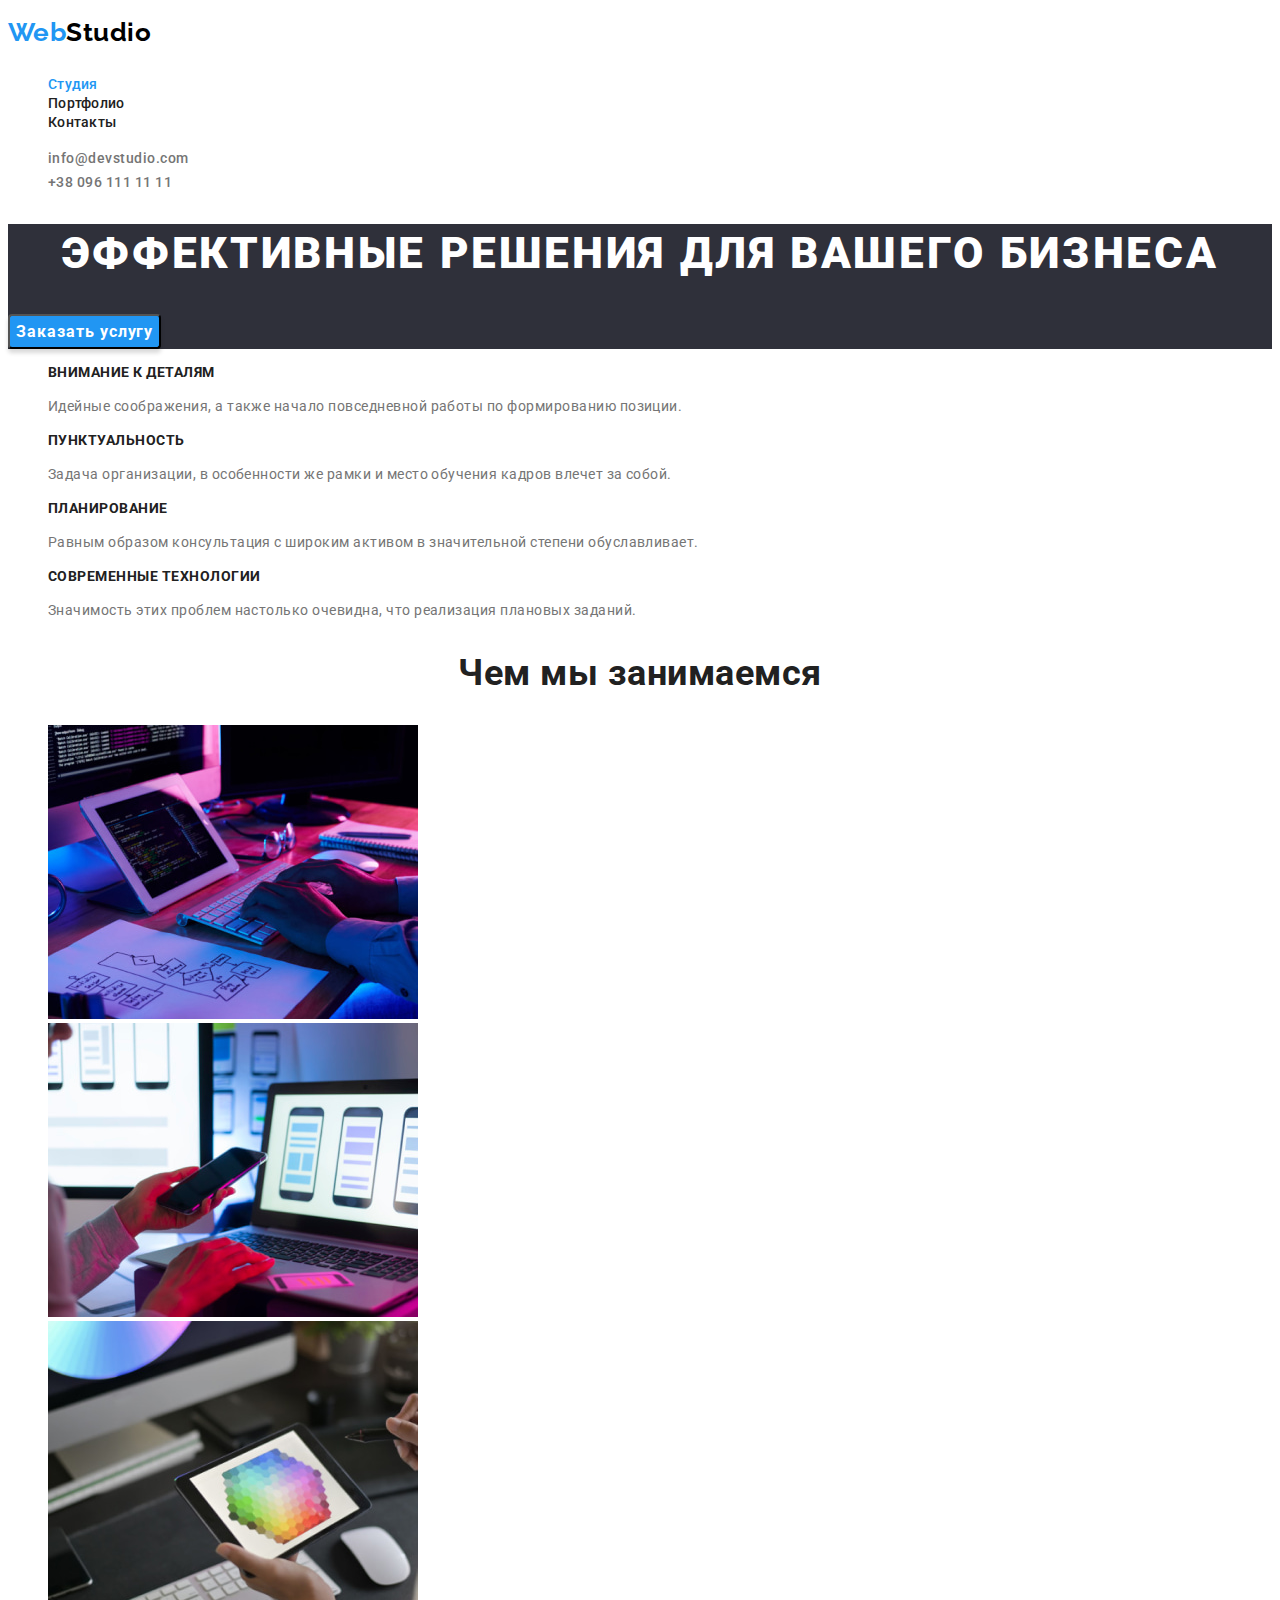
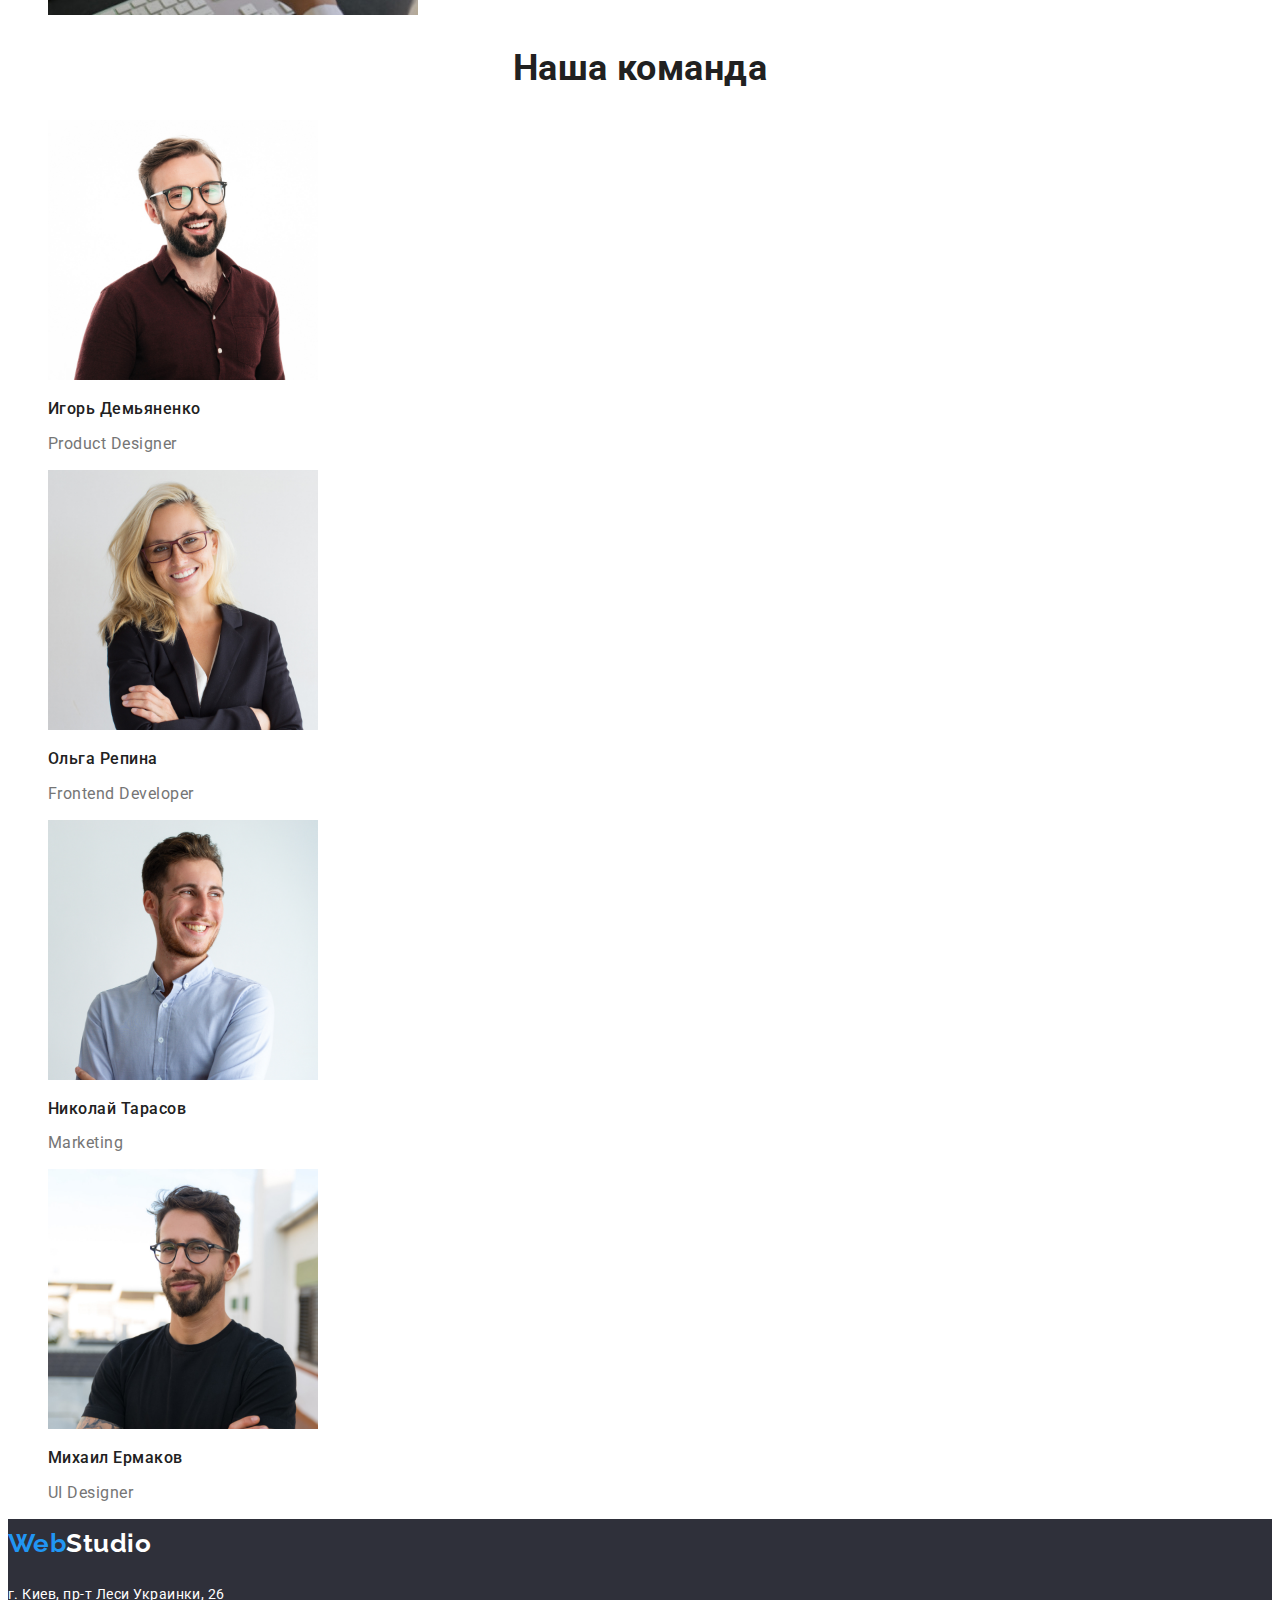
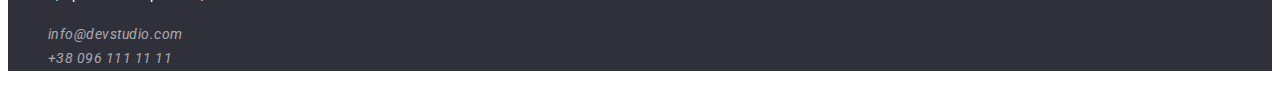
==== index.html @ e74f6090 "Initial commit" ====
<!DOCTYPE html>
<html lang="ru">
  <head>
    <meta charset="UTF-8" />
    <meta http-equiv="X-UA-Compatible" content="IE=edge" />
    <meta name="viewport" content="width=device-width, initial-scale=1.0" />
    <link rel="preconnect" href="https://fonts.googleapis.com" />
    <link rel="preconnect" href="https://fonts.gstatic.com" crossorigin />
    <link
      href="https://fonts.googleapis.com/css2?family=Raleway:wght@700&family=Roboto:wght@400;500;700;900&display=swap"
      rel="stylesheet"
    />
    <link rel="stylesheet" href="css/main.css" />
    <title>Студия</title>
  </head>
  <body>
    <header class="header">
      <a href="/index.html" lang="en" class="header-link link"
        ><span class="logo">Web</span>Studio</a
      >
      <nav>
        <ul class="main-nav list">
          <li>
            <a href="index.html" class="main-nav-list link">
              <span class="color-studio">Студия</span></a
            >
          </li>
          <li><a href="./portfolio.html" class="main-nav-list link"> Портфолио</a></li>
          <li><a href="" class="main-nav-list link">Контакты</a></li>
        </ul>
      </nav>
      <ul class="aught-nav list">
        <li>
          <a href="mailto:info@devstudio.com" class="aught-nav-link link">info@devstudio.com</a>
        </li>
        <li><a href="tel:+380961111111" class="aught-nav-link link">+38 096 111 11 11</a></li>
      </ul>
    </header>
    <main>
      <!-- герой -->
      <section class="hero">
        <h1 class="hero-title">Эффективные решения для вашего бизнеса</h1>
        <button type="button" class="hero-btn">Заказать услугу</button>
      </section>
      <!-- наши цености -->
      <section class="values">
        <h2 hidden>Наши цености</h2>
        <ul class="list">
          <li class="values-list">
            <h3>Внимание к деталям</h3>
            <p>Идейные соображения, а также начало повседневной работы по формированию позиции.</p>
          </li>
          <li class="values-list">
            <h3>Пунктуальность</h3>
            <p>
              Задача организации, в особенности же рамки и место обучения кадров влечет за собой.
            </p>
          </li>
          <li class="values-list">
            <h3>Планирование</h3>
            <p>
              Равным образом консультация с широким активом в значительной степени обуславливает.
            </p>
          </li>
          <li class="values-list">
            <h3>Современные технологии</h3>
            <p>Значимость этих проблем настолько очевидна, что реализация плановых заданий.</p>
          </li>
        </ul>
      </section>
      <!-- о нас -->
      <section class="about">
        <h2>Чем мы занимаемся</h2>
        <ul class="about-list list">
          <li><img src="Images/img.jpg" alt="Разработка ПО" width="370" /></li>
          <li><img src="Images/box2.jpg" alt="Разработка мобильного ПО" width="370" /></li>
          <li><img src="Images/box3.jpg" alt="Разработка графических приложений" width="370" /></li>
        </ul>
      </section>
      <!-- команда -->
      <section class="teams">
        <h2>Наша команда</h2>
        <ul class="list">
          <li class="teams-list">
            <img src="Images/product.jpg" alt="мужчина" width="270" />
            <h3>Игорь Демьяненко</h3>
            <p lang="en">Product Designer</p>
          </li>
          <li class="teams-list">
            <img src="Images/front.jpg" alt="женщина" width="270" />
            <h3>Ольга Репина</h3>
            <p lang="en">Frontend Developer</p>
          </li>
          <li class="teams-list">
            <img src="Images/marketing.jpg" alt="мужчина" width="270" />
            <h3>Николай Тарасов</h3>
            <p lang="en">Marketing</p>
          </li>
          <li class="teams-list">
            <img src="Images/designer.jpg " alt="мужчина" width="270" />
            <h3>Михаил Ермаков</h3>
            <p lang="en">UI Designer</p>
          </li>
        </ul>
      </section>
    </main>
    <!-- футтер -->
    <footer class="footer">
      <a href="/index.html" lang="en" class="link"><span class="logo">Web</span>Studio</a>
      <address class="footer-address">
        <p>г. Киев, пр-т Леси Украинки, 26</p>
        <ul class="footer-address-list list">
          <li>
            <a href="mailto:info@devstudio.com" class="footer-address-link link"
              >info@devstudio.com</a
            >
          </li>
          <li>
            <a href="tel:+380961111111" class="footer-address-link link">+38 096 111 11 11</a>
          </li>
        </ul>
      </address>
    </footer>
  </body>
</html>
---- css/main.css ----
/* color-hero-logo : FFFFFF 

primary-color-text :  #757575
secondary-color-text : #212121
acent-color #2196F3
*/

:root {
  --primary-color-text: #757575;
  --secondary-color-text: #212121;
  --color-hero: #ffffff;
  --acent-color-button-text: #f5f4fa;
  --acent-color-button-background: #2196f3;
  --acent-color-text: #2196f3;
  --color-button-background: #f5f4fa;
}

body {
  font-family: 'Roboto', sans-serif;
  color: var(--primary-color-text);
  font-style: normal;
  letter-spacing: 0.03em;
  font-weight: 400;
}
.link {
  color: inherit;
  text-decoration: none;
}
.list {
  list-style-type: none;
}
.header-link {
  color: #000000;
  font-family: 'Raleway', sans-serif;

  font-weight: 700;
  font-size: 26px;
  line-height: 1.92;
}

.logo {
  color: var(--acent-color-text);
}
.color-studio {
  color: var(--acent-color-text);
}
.color-portfolio {
  color: var(--acent-color-text);
}
/* главная навигация */
.main-nav .main-nav-list:hover,
.main-nav .main-nav-list:focus {
  color: var(--acent-color-text);
}

.main-nav-list {
  font-weight: 500;
  font-size: 14px;
  line-height: 1.14;
  letter-spacing: 0.02em;
  color: var(--secondary-color-text);
}
/* навигация на внеш.ресурсы */
.aught-nav-link {
  font-weight: 500;
  font-size: 14px;
  line-height: 1.71;
}

.aught-nav .aught-nav-link:hover,
.aught-nav .aught-nav-link:focus {
  color: var(--acent-color-text);
}
/* герой */
.hero {
  background-color: #2f303a;
}

.hero-title {
  font-weight: 900;
  font-size: 44px;
  line-height: 1.36;
  /* or 136% */

  text-align: center;
  letter-spacing: 0.06em;
  text-transform: uppercase;
  color: var(--color-hero);
}

.hero-btn {
  font-family: inherit;
  font-weight: 700;
  font-size: 16px;
  line-height: 1.87;

  letter-spacing: 0.06em;
  align-items: center;
  text-align: center;
  color: var(--color-hero);
  background: #2196f3;
  box-shadow: 0px 4px 4px rgba(0, 0, 0, 0.15);
  border-radius: 4px;
}
/* цености */
.values-list > h3 {
  color: var(--secondary-color-text);
  font-weight: 700;
  font-size: 14px;
  line-height: 1.14;
  text-transform: uppercase;
}
.values-list > p {
  font-size: 14px;
  line-height: 1.71;
}
/* о нас  */
.about > h2 {
  font-weight: 700;
  font-size: 36px;
  line-height: 1.16;
  text-align: center;
  color: var(--secondary-color-text);
}
/* команда  */
.teams > h2 {
  font-weight: 700;
  font-size: 36px;
  line-height: 1.16;
  text-align: center;
  color: var(--secondary-color-text);
}
.teams-list > h3 {
  font-weight: 500;
  font-size: 16px;
  line-height: 1.18;
  /* identical to box height */
  color: var(--secondary-color-text);
}
.teams-list > p {
  font-size: 16px;
  line-height: 1.18;
  /* identical to box height */
}
/* футтер */
.footer {
  background-color: #2f303a;
  color: #ffffff;
}
.footer > a {
  font-family: 'Raleway', sans-serif;

  font-weight: 700;
  font-size: 26px;
  line-height: 1.92;
}

.footer-address > p {
  font-style: normal;
  font-size: 14px;
  line-height: 1.71;
}

.footer-address-link {
  font-size: 14px;
  line-height: 1.71;
  color: rgba(255, 255, 255, 0.6);
}

.footer-address-list .footer-address-link:hover,
.footer-address-list .footer-address-link:focus {
  color: var(--acent-color-text);
}
/* Потфолио */

.button {
  font-family: inherit;
  font-weight: 500;
  font-size: 16px;
  line-height: 1.62;
  /* identical to box height, or 162% */

  text-align: center;
  color: var(--secondary-color-text);
  background: var(--color-button-background);
  border-radius: 4px;
}
.button {
  cursor: pointer;
}

.buttons .button:hover,
.buttons .button:focus {
  color: var(--acent-color-button-text);
  background: var(--acent-color-button-background);
}

.works-list > h3 {
  color: var(--secondary-color-text);
  font-weight: 700;
  font-size: 18px;
  line-height: 2;
  /* identical to box height, or 200% */
  letter-spacing: 0.06em;
}
.works-list > p {
  font-size: 16px;
  line-height: 1.87;

  /* identical to box height, or 187% */
}
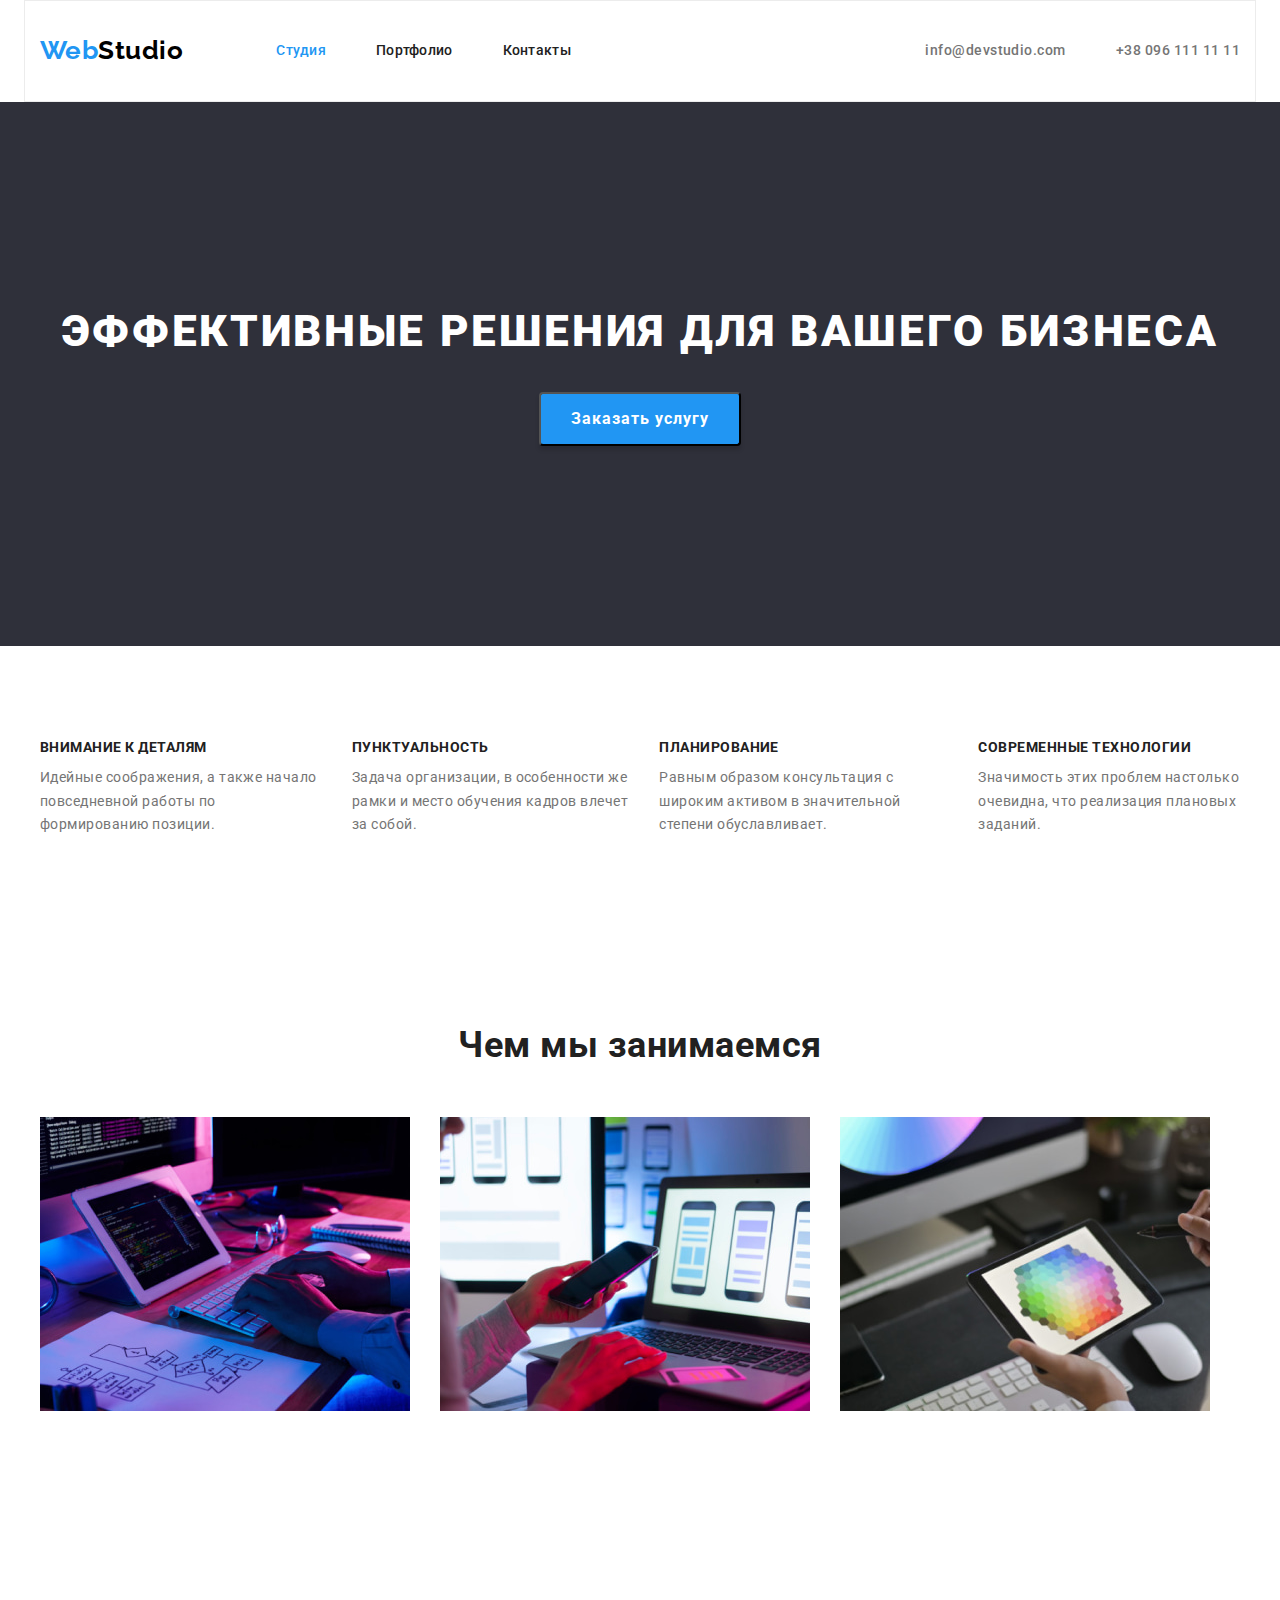
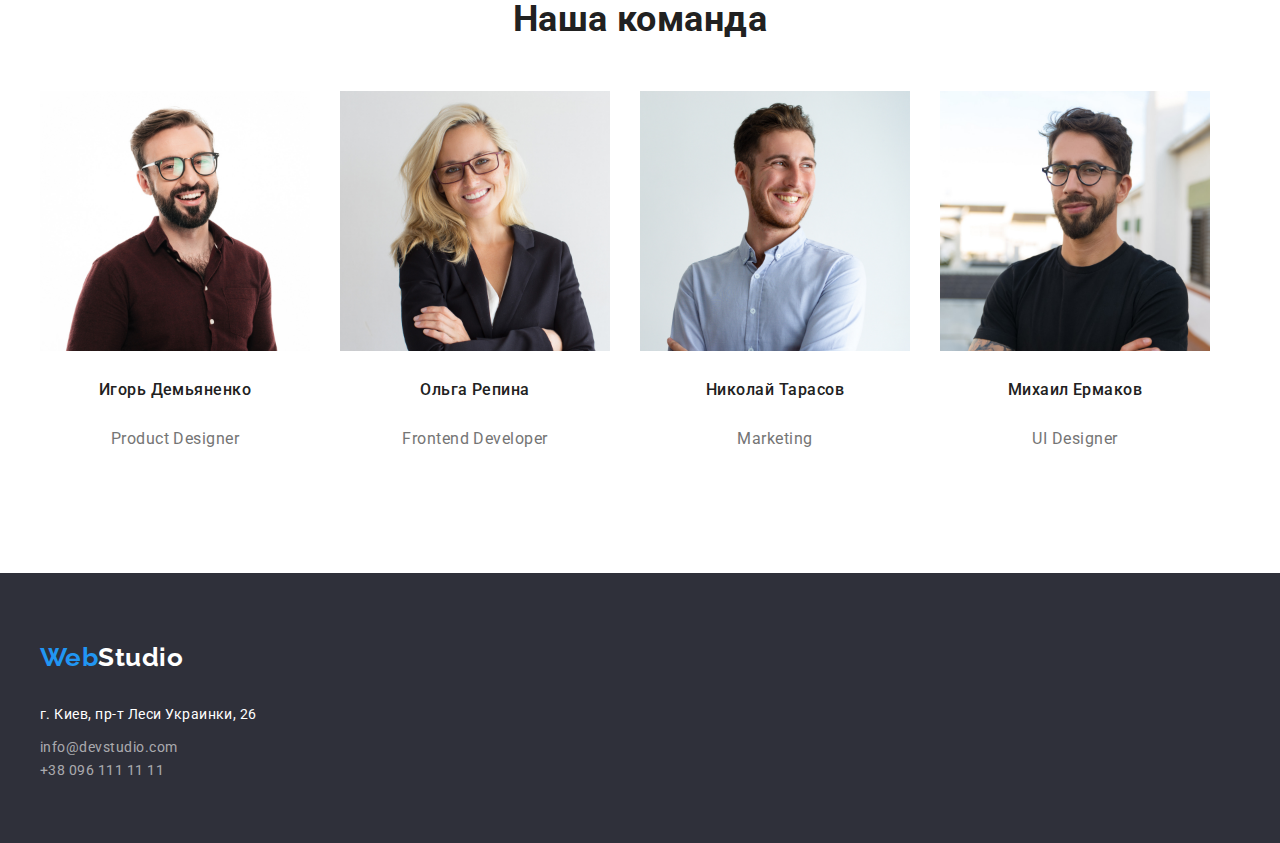
==== commit c91b9539: "final" ====
--- a/index.html
+++ b/index.html
@@ -10,116 +10,145 @@
       href="https://fonts.googleapis.com/css2?family=Raleway:wght@700&family=Roboto:wght@400;500;700;900&display=swap"
       rel="stylesheet"
     />
+    <link
+      rel="stylesheet"
+      href="https://cdnjs.cloudflare.com/ajax/libs/modern-normalize/1.1.0/modern-normalize.min.css"
+      integrity="sha512-wpPYUAdjBVSE4KJnH1VR1HeZfpl1ub8YT/NKx4PuQ5NmX2tKuGu6U/JRp5y+Y8XG2tV+wKQpNHVUX03MfMFn9Q=="
+      crossorigin="anonymous"
+      referrerpolicy="no-referrer"
+    />
     <link rel="stylesheet" href="css/main.css" />
     <title>Студия</title>
   </head>
   <body>
     <header class="header">
-      <a href="/index.html" lang="en" class="header-link link"
-        ><span class="logo">Web</span>Studio</a
-      >
-      <nav>
-        <ul class="main-nav list">
-          <li>
-            <a href="index.html" class="main-nav-list link">
-              <span class="color-studio">Студия</span></a
-            >
+      <div class="container content-header">
+        <a href="/index.html" lang="en" class="header-link link"
+          ><span class="logo">Web</span>Studio</a
+        >
+        <nav class="nav">
+          <ul class="main-nav list">
+            <li class="nav-item">
+              <a href="index.html" class="main-nav-link link">
+                <span class="color-studio">Студия</span></a
+              >
+            </li>
+            <li class="nav-item">
+              <a href="./portfolio.html" class="main-nav-link link"> Портфолио</a>
+            </li>
+            <li class="nav-item"><a href="" class="main-nav-link link">Контакты</a></li>
+          </ul>
+        </nav>
+        <ul class="aught-nav list">
+          <li class="aught-nav-item">
+            <a href="mailto:info@devstudio.com" class="aught-nav-link link">info@devstudio.com</a>
           </li>
-          <li><a href="./portfolio.html" class="main-nav-list link"> Портфолио</a></li>
-          <li><a href="" class="main-nav-list link">Контакты</a></li>
+          <li><a href="tel:+380961111111" class="aught-nav-link link">+38 096 111 11 11</a></li>
         </ul>
-      </nav>
-      <ul class="aught-nav list">
-        <li>
-          <a href="mailto:info@devstudio.com" class="aught-nav-link link">info@devstudio.com</a>
-        </li>
-        <li><a href="tel:+380961111111" class="aught-nav-link link">+38 096 111 11 11</a></li>
-      </ul>
+      </div>
     </header>
     <main>
       <!-- герой -->
-      <section class="hero">
-        <h1 class="hero-title">Эффективные решения для вашего бизнеса</h1>
-        <button type="button" class="hero-btn">Заказать услугу</button>
+      <section class="hero hero-section">
+        <div class="container container-hero">
+          <h1 class="hero-title">Эффективные решения для вашего бизнеса</h1>
+          <button type="button" class="hero-btn">Заказать услугу</button>
+        </div>
       </section>
       <!-- наши цености -->
-      <section class="values">
-        <h2 hidden>Наши цености</h2>
-        <ul class="list">
-          <li class="values-list">
-            <h3>Внимание к деталям</h3>
-            <p>Идейные соображения, а также начало повседневной работы по формированию позиции.</p>
-          </li>
-          <li class="values-list">
-            <h3>Пунктуальность</h3>
-            <p>
-              Задача организации, в особенности же рамки и место обучения кадров влечет за собой.
-            </p>
-          </li>
-          <li class="values-list">
-            <h3>Планирование</h3>
-            <p>
-              Равным образом консультация с широким активом в значительной степени обуславливает.
-            </p>
-          </li>
-          <li class="values-list">
-            <h3>Современные технологии</h3>
-            <p>Значимость этих проблем настолько очевидна, что реализация плановых заданий.</p>
-          </li>
-        </ul>
+      <section class="values section">
+        <div class="container">
+          <h2 hidden>Наши цености</h2>
+          <ul class="values-lists list">
+            <li class="values-list">
+              <h3>Внимание к деталям</h3>
+              <p>
+                Идейные соображения, а также начало повседневной работы по формированию позиции.
+              </p>
+            </li>
+            <li class="values-list">
+              <h3>Пунктуальность</h3>
+              <p>
+                Задача организации, в особенности же рамки и место обучения кадров влечет за собой.
+              </p>
+            </li>
+            <li class="values-list">
+              <h3>Планирование</h3>
+              <p>
+                Равным образом консультация с широким активом в значительной степени обуславливает.
+              </p>
+            </li>
+            <li class="values-list">
+              <h3>Современные технологии</h3>
+              <p>Значимость этих проблем настолько очевидна, что реализация плановых заданий.</p>
+            </li>
+          </ul>
+        </div>
       </section>
       <!-- о нас -->
-      <section class="about">
-        <h2>Чем мы занимаемся</h2>
-        <ul class="about-list list">
-          <li><img src="Images/img.jpg" alt="Разработка ПО" width="370" /></li>
-          <li><img src="Images/box2.jpg" alt="Разработка мобильного ПО" width="370" /></li>
-          <li><img src="Images/box3.jpg" alt="Разработка графических приложений" width="370" /></li>
-        </ul>
+      <section class="about section">
+        <div class="container">
+          <h2>Чем мы занимаемся</h2>
+          <ul class="about-lists list">
+            <li class="about-list"><img src="Images/img.jpg" alt="Разработка ПО" width="370" /></li>
+            <li class="about-list">
+              <img src="Images/box2.jpg" alt="Разработка мобильного ПО" width="370" />
+            </li>
+            <li class="about-list">
+              <img src="Images/box3.jpg" alt="Разработка графических приложений" width="370" />
+            </li>
+          </ul>
+        </div>
       </section>
       <!-- команда -->
-      <section class="teams">
-        <h2>Наша команда</h2>
-        <ul class="list">
-          <li class="teams-list">
-            <img src="Images/product.jpg" alt="мужчина" width="270" />
-            <h3>Игорь Демьяненко</h3>
-            <p lang="en">Product Designer</p>
-          </li>
-          <li class="teams-list">
-            <img src="Images/front.jpg" alt="женщина" width="270" />
-            <h3>Ольга Репина</h3>
-            <p lang="en">Frontend Developer</p>
-          </li>
-          <li class="teams-list">
-            <img src="Images/marketing.jpg" alt="мужчина" width="270" />
-            <h3>Николай Тарасов</h3>
-            <p lang="en">Marketing</p>
-          </li>
-          <li class="teams-list">
-            <img src="Images/designer.jpg " alt="мужчина" width="270" />
-            <h3>Михаил Ермаков</h3>
-            <p lang="en">UI Designer</p>
-          </li>
-        </ul>
+      <section class="teams section">
+        <div class="container">
+          <h2>Наша команда</h2>
+          <ul class="teams-lists list">
+            <li class="team-list">
+              <img src="Images/product.jpg" alt="мужчина" width="270" />
+              <h3>Игорь Демьяненко</h3>
+              <p lang="en">Product Designer</p>
+            </li>
+            <li class="team-list">
+              <img src="Images/front.jpg" alt="женщина" width="270" />
+              <h3>Ольга Репина</h3>
+              <p lang="en">Frontend Developer</p>
+            </li>
+            <li class="team-list">
+              <img src="Images/marketing.jpg" alt="мужчина" width="270" />
+              <h3>Николай Тарасов</h3>
+              <p lang="en">Marketing</p>
+            </li>
+            <li class="team-list">
+              <img src="Images/designer.jpg " alt="мужчина" width="270" />
+              <h3>Михаил Ермаков</h3>
+              <p lang="en">UI Designer</p>
+            </li>
+          </ul>
+        </div>
       </section>
     </main>
     <!-- футтер -->
     <footer class="footer">
-      <a href="/index.html" lang="en" class="link"><span class="logo">Web</span>Studio</a>
-      <address class="footer-address">
-        <p>г. Киев, пр-т Леси Украинки, 26</p>
-        <ul class="footer-address-list list">
-          <li>
-            <a href="mailto:info@devstudio.com" class="footer-address-link link"
-              >info@devstudio.com</a
-            >
-          </li>
-          <li>
-            <a href="tel:+380961111111" class="footer-address-link link">+38 096 111 11 11</a>
-          </li>
-        </ul>
-      </address>
+      <div class="container container-footer">
+        <a href="/index.html" lang="en" class="footer-link link"
+          ><span class="logo">Web</span>Studio</a
+        >
+        <address class="footer-address">
+          <p>г. Киев, пр-т Леси Украинки, 26</p>
+          <ul class="footer-address-list list">
+            <li>
+              <a href="mailto:info@devstudio.com" class="footer-address-link link"
+                >info@devstudio.com</a
+              >
+            </li>
+            <li>
+              <a href="tel:+380961111111" class="footer-address-link link">+38 096 111 11 11</a>
+            </li>
+          </ul>
+        </address>
+      </div>
     </footer>
   </body>
 </html>
--- a/css/main.css
+++ b/css/main.css
@@ -16,18 +16,39 @@
 }
 
 body {
+  margin: 0;
   font-family: 'Roboto', sans-serif;
   color: var(--primary-color-text);
   font-style: normal;
   letter-spacing: 0.03em;
   font-weight: 400;
 }
+h1,
+h2,
+h3,
+h4,
+p {
+  margin-top: 0;
+  margin-bottom: 0;
+}
+img {
+  display: block;
+  max-width: 100%;
+  height: auto;
+}
 .link {
   color: inherit;
   text-decoration: none;
+  padding-left: 0;
+  margin-right: 0;
+  display: block;
 }
 .list {
   list-style-type: none;
+  padding-left: 0;
+  margin-left: 0;
+  margin-bottom: 0;
+  margin-top: 0;
 }
 .header-link {
   color: #000000;
@@ -36,6 +57,8 @@
   font-weight: 700;
   font-size: 26px;
   line-height: 1.92;
+
+  margin-right: 93px;
 }
 
 .logo {
@@ -47,33 +70,76 @@
 .color-portfolio {
   color: var(--acent-color-text);
 }
-/* главная навигация */
-.main-nav .main-nav-list:hover,
-.main-nav .main-nav-list:focus {
-  color: var(--acent-color-text);
-}
-
-.main-nav-list {
+/* РіР»Р°РІРЅР°СЏ РЅР°РІРёРіР°С†РёСЏ */
+.content-header {
+  display: flex;
+  align-items: center;
+  padding-top: 25px;
+  padding-bottom: 25px;
+  border: 1px solid #ececec;
+}
+.main-nav {
+  display: flex;
+}
+
+.main-nav .main-nav-link:hover,
+.main-nav .main-nav-link:focus {
+  color: var(--acent-color-text);
+}
+
+.main-nav-link {
   font-weight: 500;
   font-size: 14px;
   line-height: 1.14;
   letter-spacing: 0.02em;
   color: var(--secondary-color-text);
 }
-/* навигация на внеш.ресурсы */
+.nav-item {
+  margin-right: 50px;
+}
+.nav-item:last-child {
+  margin-right: 0;
+}
+
+/* РЅР°РІРёРіР°С†РёСЏ РЅР° РІРЅРµС€.СЂРµСЃСѓСЂСЃС‹ */
+.aught-nav {
+  display: flex;
+  margin-left: auto;
+}
 .aught-nav-link {
   font-weight: 500;
   font-size: 14px;
   line-height: 1.71;
 }
 
+.aught-nav-item {
+  margin-right: 50px;
+}
+aught-nav-item:last-child {
+  margin-right: 50px;
+}
 .aught-nav .aught-nav-link:hover,
 .aught-nav .aught-nav-link:focus {
   color: var(--acent-color-text);
 }
-/* герой */
+
+.container {
+  width: 1200px;
+  margin-left: auto;
+  margin-right: auto;
+  padding-left: 15px;
+  padding-right: 15px;
+}
+
+/* РіРµСЂРѕР№ */
+
+.hero-section {
+  padding-top: 200px;
+  padding-bottom: 200px;
+}
 .hero {
   background-color: #2f303a;
+  text-align: center;
 }
 
 .hero-title {
@@ -82,10 +148,10 @@
   line-height: 1.36;
   /* or 136% */
 
-  text-align: center;
   letter-spacing: 0.06em;
   text-transform: uppercase;
   color: var(--color-hero);
+  margin-bottom: 30px;
 }
 
 .hero-btn {
@@ -101,77 +167,132 @@
   background: #2196f3;
   box-shadow: 0px 4px 4px rgba(0, 0, 0, 0.15);
   border-radius: 4px;
-}
-/* цености */
+  min-width: 200px;
+  padding: 10px 30px;
+}
+
+.section {
+  padding-top: 94px;
+  padding-bottom: 94px;
+}
+
+/* С†РµРЅРѕСЃС‚Рё */
+.values-lists {
+  display: flex;
+}
+.values-list {
+  margin-right: 30px;
+}
+.values-list:last-child {
+  margin-right: 0;
+}
+
 .values-list > h3 {
   color: var(--secondary-color-text);
   font-weight: 700;
   font-size: 14px;
   line-height: 1.14;
   text-transform: uppercase;
+  margin-bottom: 10px;
 }
 .values-list > p {
   font-size: 14px;
   line-height: 1.71;
 }
-/* о нас  */
-.about > h2 {
+/* Рѕ РЅР°СЃ  */
+.about h2 {
   font-weight: 700;
   font-size: 36px;
   line-height: 1.16;
   text-align: center;
   color: var(--secondary-color-text);
-}
-/* команда  */
-.teams > h2 {
+  margin-bottom: 50px;
+}
+.about-lists {
+  display: flex;
+}
+.about-list {
+  margin-right: 30px;
+}
+.about-list:last-child {
+  margin-right: 0;
+}
+/* РєРѕРјР°РЅРґР°  */
+.teams-lists {
+  display: flex;
+}
+.teams h2 {
   font-weight: 700;
   font-size: 36px;
   line-height: 1.16;
   text-align: center;
   color: var(--secondary-color-text);
-}
-.teams-list > h3 {
+  margin-bottom: 50px;
+}
+.team-list {
+  margin-right: 30px;
+  text-align: center;
+}
+.team-list:last-child {
+  margin-right: 0;
+}
+.team-list > img {
+  margin-bottom: 30px;
+}
+.team-list > h3 {
   font-weight: 500;
   font-size: 16px;
   line-height: 1.18;
   /* identical to box height */
   color: var(--secondary-color-text);
-}
-.teams-list > p {
+  margin-bottom: 30px;
+}
+.team-list > p {
   font-size: 16px;
   line-height: 1.18;
   /* identical to box height */
-}
-/* футтер */
+  padding-bottom: 30px;
+}
+
+/* С„СѓС‚С‚РµСЂ */
 .footer {
   background-color: #2f303a;
   color: #ffffff;
-}
-.footer > a {
+  padding-top: 60px;
+  padding-bottom: 60px;
+}
+
+.footer-link {
   font-family: 'Raleway', sans-serif;
 
   font-weight: 700;
   font-size: 26px;
   line-height: 1.92;
+  margin-bottom: 20px;
 }
 
 .footer-address > p {
   font-style: normal;
   font-size: 14px;
   line-height: 1.71;
+  margin-bottom: 9px;
 }
 
 .footer-address-link {
   font-size: 14px;
   line-height: 1.71;
   color: rgba(255, 255, 255, 0.6);
-}
-
+  font-style: normal;
+  margin-bottom: 9px;
+}
+.footer-address-link:last-child {
+  margin-bottom: 0px;
+}
 .footer-address-list .footer-address-link:hover,
 .footer-address-list .footer-address-link:focus {
   color: var(--acent-color-text);
 }
-/* Потфолио */
+/* РџРѕС‚С„РѕР»РёРѕ */
 
 .button {
   font-family: inherit;
@@ -188,14 +309,36 @@
 .button {
   cursor: pointer;
 }
-
+.buttons {
+  display: flex;
+  justify-content: center;
+}
+.button {
+  margin-right: 8px;
+  padding: 6px 22px;
+  margin-bottom: 56px;
+}
+.button:last-child {
+  margin-right: 8px;
+}
 .buttons .button:hover,
 .buttons .button:focus {
   color: var(--acent-color-button-text);
   background: var(--acent-color-button-background);
 }
 
-.works-list > h3 {
+.works {
+  display: flex;
+  flex-wrap: wrap;
+  margin-left: -30px;
+  margin-top: -30px;
+}
+.works > .work-item {
+  flex-basis: calc(100%-30 - 30px);
+  margin-left: 30px;
+  margin-top: 30px;
+}
+.work-item h3 {
   color: var(--secondary-color-text);
   font-weight: 700;
   font-size: 18px;
@@ -203,9 +346,17 @@
   /* identical to box height, or 200% */
   letter-spacing: 0.06em;
 }
-.works-list > p {
+.work-item p {
   font-size: 16px;
   line-height: 1.87;
 
   /* identical to box height, or 187% */
 }
+
+.item-content {
+  padding: 20px 24px;
+}
+
+.item-content > h3 {
+  margin-bottom: 4px;
+}
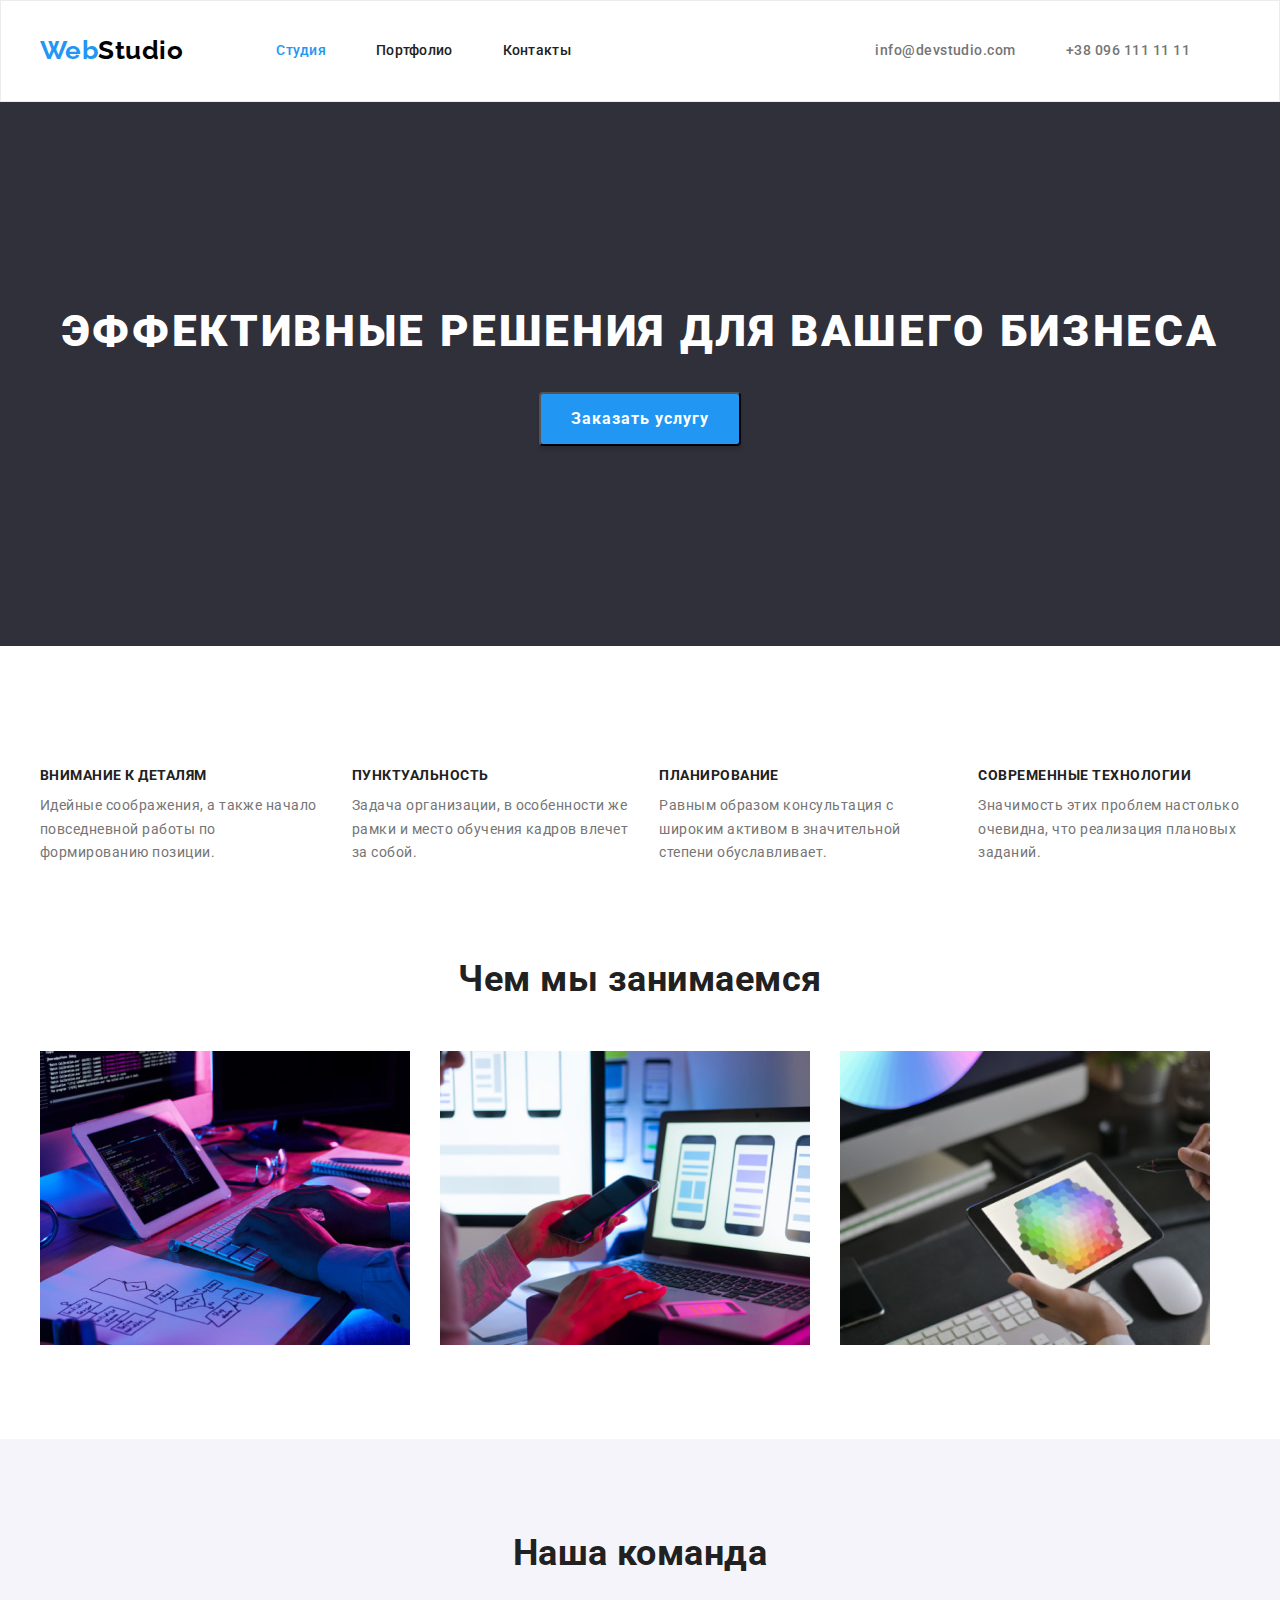
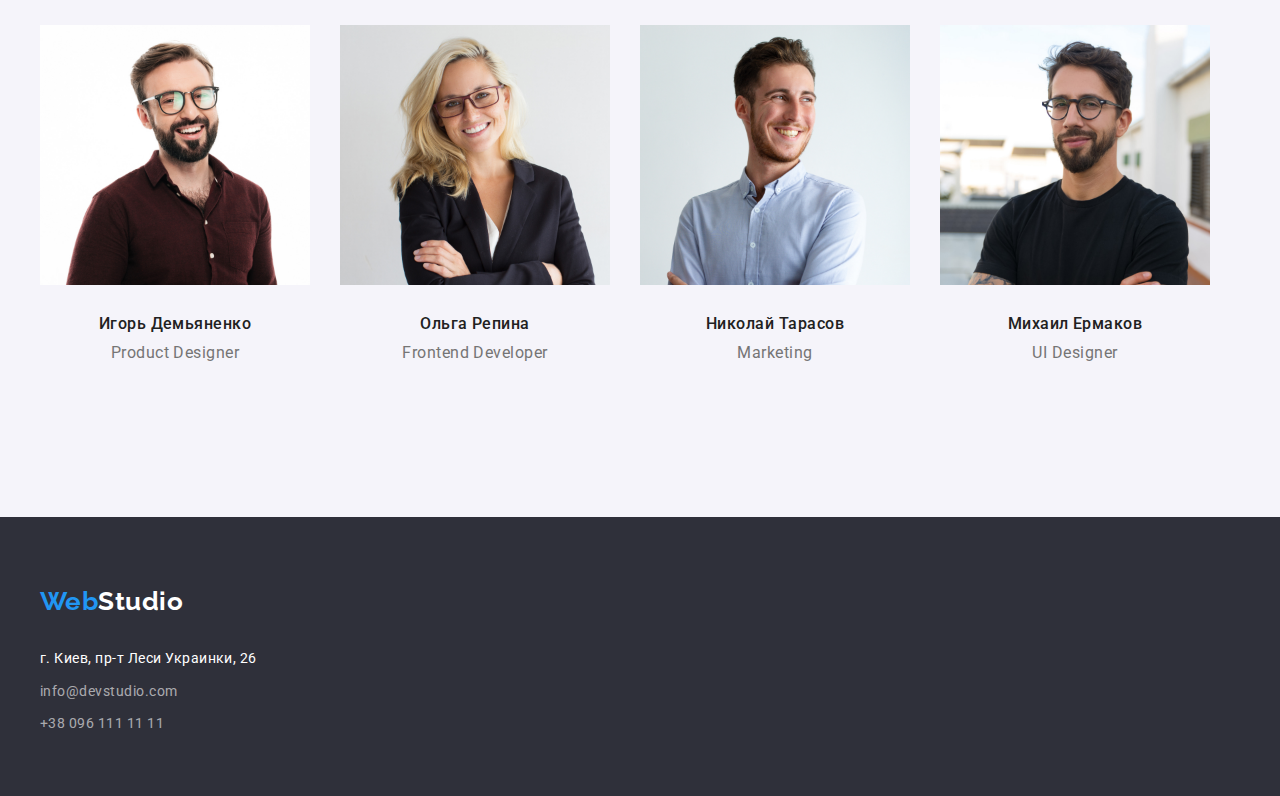
==== commit 16ed8719: "Правки от ментора" ====
--- a/index.html
+++ b/index.html
@@ -36,14 +36,19 @@
             <li class="nav-item">
               <a href="./portfolio.html" class="main-nav-link link"> Портфолио</a>
             </li>
-            <li class="nav-item"><a href="" class="main-nav-link link">Контакты</a></li>
+            <li class="nav-item">
+              <a href="" class="main-nav-link link">Контакты</a>
+            </li>
           </ul>
         </nav>
         <ul class="aught-nav list">
           <li class="aught-nav-item">
             <a href="mailto:info@devstudio.com" class="aught-nav-link link">info@devstudio.com</a>
           </li>
-          <li><a href="tel:+380961111111" class="aught-nav-link link">+38 096 111 11 11</a></li>
+          
+          <li class="aught-nav-item">
+            <a href="tel:+380961111111" class="aught-nav-link link">+38 096 111 11 11</a>
+          </li>
         </ul>
       </div>
     </header>
@@ -58,7 +63,7 @@
       <!-- наши цености -->
       <section class="values section">
         <div class="container">
-          <h2 hidden>Наши цености</h2>
+          <h2 class="hidden-title">Наши цености</h2>
           <ul class="values-lists list">
             <li class="values-list">
               <h3>Внимание к деталям</h3>
@@ -107,23 +112,32 @@
           <ul class="teams-lists list">
             <li class="team-list">
               <img src="Images/product.jpg" alt="мужчина" width="270" />
-              <h3>Игорь Демьяненко</h3>
-              <p lang="en">Product Designer</p>
+
+              <div class="team-card">
+                <h3>Игорь Демьяненко</h3>
+                <p lang="en">Product Designer</p>
+              </div>
             </li>
             <li class="team-list">
               <img src="Images/front.jpg" alt="женщина" width="270" />
-              <h3>Ольга Репина</h3>
-              <p lang="en">Frontend Developer</p>
+              <div class="team-card">
+                <h3>Ольга Репина</h3>
+                <p lang="en">Frontend Developer</p>
+              </div>
             </li>
             <li class="team-list">
               <img src="Images/marketing.jpg" alt="мужчина" width="270" />
-              <h3>Николай Тарасов</h3>
-              <p lang="en">Marketing</p>
+              <div class="team-card">
+                <h3>Николай Тарасов</h3>
+                <p lang="en">Marketing</p>
+              </div>
             </li>
             <li class="team-list">
               <img src="Images/designer.jpg " alt="мужчина" width="270" />
-              <h3>Михаил Ермаков</h3>
-              <p lang="en">UI Designer</p>
+              <div class="team-card">
+                <h3>Михаил Ермаков</h3>
+                <p lang="en">UI Designer</p>
+              </div>
             </li>
           </ul>
         </div>
@@ -136,17 +150,19 @@
           ><span class="logo">Web</span>Studio</a
         >
         <address class="footer-address">
-          <p>г. Киев, пр-т Леси Украинки, 26</p>
-          <ul class="footer-address-list list">
-            <li>
-              <a href="mailto:info@devstudio.com" class="footer-address-link link"
-                >info@devstudio.com</a
-              >
-            </li>
-            <li>
-              <a href="tel:+380961111111" class="footer-address-link link">+38 096 111 11 11</a>
-            </li>
-          </ul>
+          
+            <p>г. Киев, пр-т Леси Украинки, 26</p>
+            <ul class="footer-address-list list">
+              <li class="footer-address-item">
+                <a href="mailto:info@devstudio.com" class="footer-address-link link"
+                  >info@devstudio.com</a
+                >
+              </li>
+              <li class="footer-address-item">
+                <a href="tel:+380961111111" class="footer-address-link link">+38 096 111 11 11</a>
+              </li>
+            </ul>
+          </div>
         </address>
       </div>
     </footer>
--- a/css/main.css
+++ b/css/main.css
@@ -50,6 +50,20 @@
   margin-bottom: 0;
   margin-top: 0;
 }
+.hidden-title {
+  visibility: hidden;
+}
+
+.header {
+  padding-top: 25px;
+  padding-bottom: 25px;
+  border: 1px solid #ececec;
+}
+.content-header {
+  display: flex;
+  align-items: center;
+}
+
 .header-link {
   color: #000000;
   font-family: 'Raleway', sans-serif;
@@ -70,14 +84,7 @@
 .color-portfolio {
   color: var(--acent-color-text);
 }
-/* РіР»Р°РІРЅР°СЏ РЅР°РІРёРіР°С†РёСЏ */
-.content-header {
-  display: flex;
-  align-items: center;
-  padding-top: 25px;
-  padding-bottom: 25px;
-  border: 1px solid #ececec;
-}
+
 .main-nav {
   display: flex;
 }
@@ -101,7 +108,6 @@
   margin-right: 0;
 }
 
-/* РЅР°РІРёРіР°С†РёСЏ РЅР° РІРЅРµС€.СЂРµСЃСѓСЂСЃС‹ */
 .aught-nav {
   display: flex;
   margin-left: auto;
@@ -131,7 +137,7 @@
   padding-right: 15px;
 }
 
-/* РіРµСЂРѕР№ */
+/* герой*/
 
 .hero-section {
   padding-top: 200px;
@@ -146,12 +152,15 @@
   font-weight: 900;
   font-size: 44px;
   line-height: 1.36;
+
   /* or 136% */
 
   letter-spacing: 0.06em;
   text-transform: uppercase;
   color: var(--color-hero);
-  margin-bottom: 30px;
+
+  margin: 0 auto 30px;
+  max-width: 696;
 }
 
 .hero-btn {
@@ -176,7 +185,10 @@
   padding-bottom: 94px;
 }
 
-/* С†РµРЅРѕСЃС‚Рё */
+/* цености */
+.values.section {
+  padding-bottom: 0;
+}
 .values-lists {
   display: flex;
 }
@@ -217,7 +229,10 @@
 .about-list:last-child {
   margin-right: 0;
 }
-/* РєРѕРјР°РЅРґР°  */
+/* команда  */
+.teams.section {
+  background: #f5f4fa;
+}
 .teams-lists {
   display: flex;
 }
@@ -236,25 +251,29 @@
 .team-list:last-child {
   margin-right: 0;
 }
-.team-list > img {
-  margin-bottom: 30px;
-}
-.team-list > h3 {
+
+.team-list h3 {
   font-weight: 500;
   font-size: 16px;
   line-height: 1.18;
   /* identical to box height */
   color: var(--secondary-color-text);
-  margin-bottom: 30px;
-}
-.team-list > p {
+}
+.team-list p {
   font-size: 16px;
   line-height: 1.18;
   /* identical to box height */
   padding-bottom: 30px;
 }
 
-/* С„СѓС‚С‚РµСЂ */
+.team-card {
+  padding-bottom: 30px;
+  padding-top: 30px;
+}
+.team-card > h3 {
+  margin-bottom: 10px;
+}
+/*Футтер */
 .footer {
   background-color: #2f303a;
   color: #ffffff;
@@ -283,16 +302,19 @@
   line-height: 1.71;
   color: rgba(255, 255, 255, 0.6);
   font-style: normal;
+}
+.footer-address-item {
   margin-bottom: 9px;
 }
-.footer-address-link:last-child {
-  margin-bottom: 0px;
-}
+.footer-address-item:last-child {
+  margin-bottom: 0;
+}
+
 .footer-address-list .footer-address-link:hover,
 .footer-address-list .footer-address-link:focus {
   color: var(--acent-color-text);
 }
-/* РџРѕС‚С„РѕР»РёРѕ */
+/* Портфолио */
 
 .button {
   font-family: inherit;
@@ -314,11 +336,14 @@
   justify-content: center;
 }
 .button {
+  padding: 6px 22px;
+  margin-bottom: 50px;
+}
+.button-list {
   margin-right: 8px;
-  padding: 6px 22px;
-  margin-bottom: 56px;
-}
-.button:last-child {
+}
+
+.button-list:last-child {
   margin-right: 8px;
 }
 .buttons .button:hover,
@@ -334,7 +359,7 @@
   margin-top: -30px;
 }
 .works > .work-item {
-  flex-basis: calc(100%-30 - 30px);
+  flex-basis: calc(100% / 3 - 30px);
   margin-left: 30px;
   margin-top: 30px;
 }
@@ -346,6 +371,9 @@
   /* identical to box height, or 200% */
   letter-spacing: 0.06em;
 }
+.work-item {
+  border: 1px solid #eeeeee;
+}
 .work-item p {
   font-size: 16px;
   line-height: 1.87;
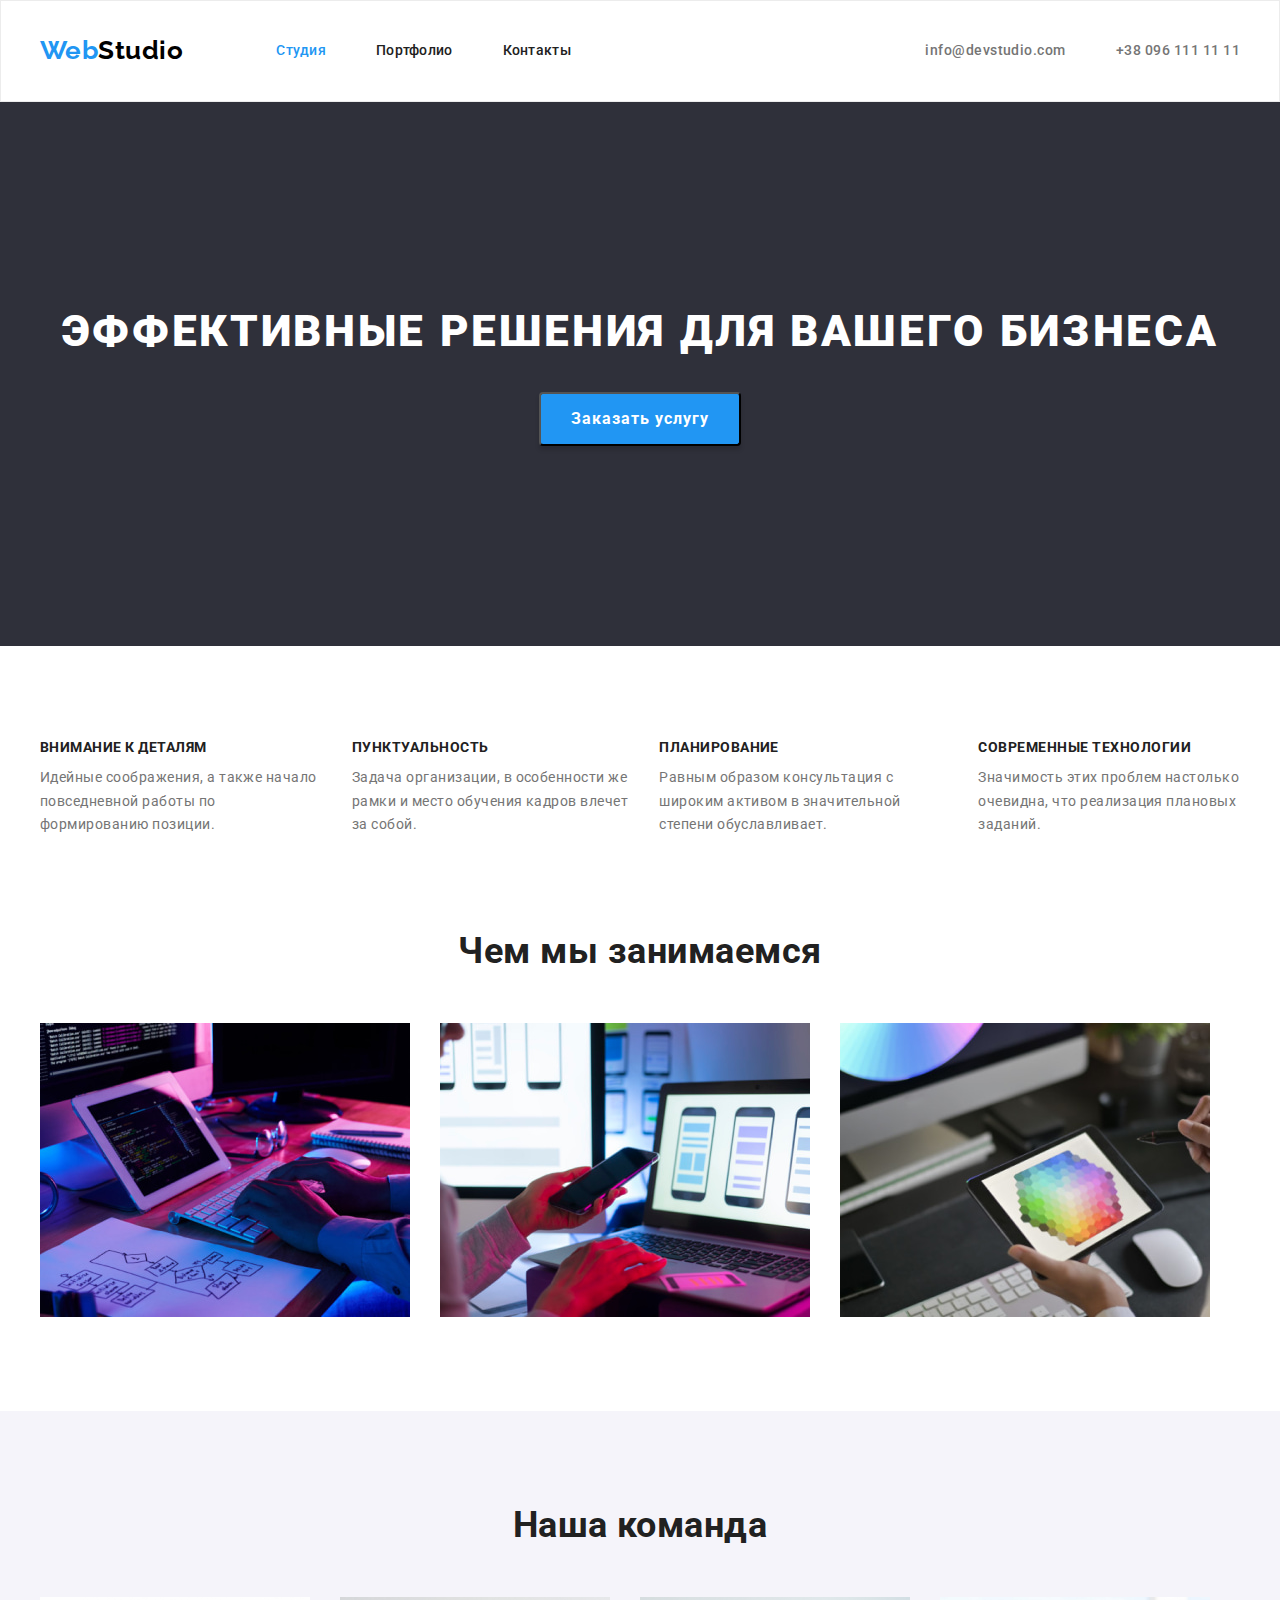
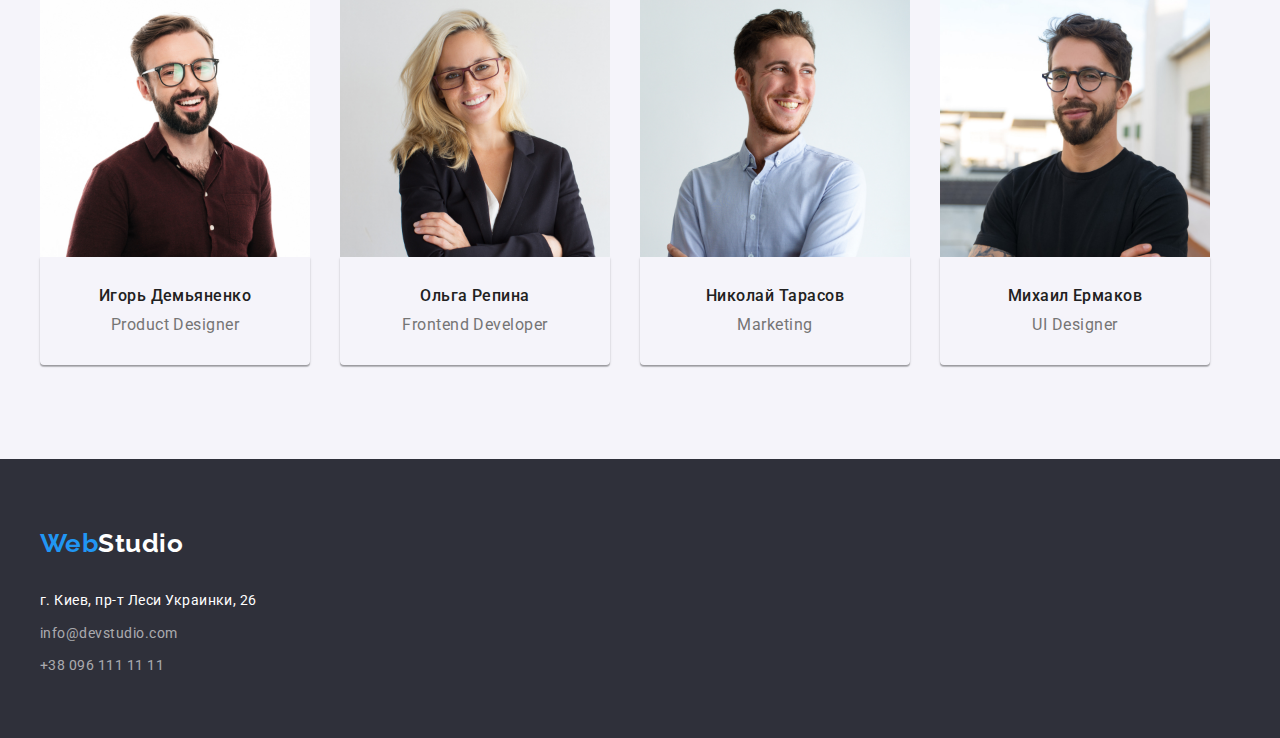
==== commit 0ed4e157: "app hidden" ====
--- a/index.html
+++ b/index.html
@@ -63,7 +63,7 @@
       <!-- наши цености -->
       <section class="values section">
         <div class="container">
-          <h2 class="hidden-title">Наши цености</h2>
+          <h2 class="visually-hidden">Наши цености</h2>
           <ul class="values-lists list">
             <li class="values-list">
               <h3>Внимание к деталям</h3>
--- a/css/main.css
+++ b/css/main.css
@@ -50,8 +50,18 @@
   margin-bottom: 0;
   margin-top: 0;
 }
-.hidden-title {
-  visibility: hidden;
+.visually-hidden {
+  position: absolute;
+  width: 1px;
+  height: 1px;
+  margin: -1px;
+  border: 0;
+  padding: 0;
+
+  white-space: nowrap;
+  clip-path: inset(100%);
+  clip: rect(0 0 0 0);
+  overflow: hidden;
 }
 
 .header {
@@ -121,9 +131,10 @@
 .aught-nav-item {
   margin-right: 50px;
 }
-aught-nav-item:last-child {
-  margin-right: 50px;
-}
+.aught-nav-item:last-child {
+  margin-right: 0px;
+}
+
 .aught-nav .aught-nav-link:hover,
 .aught-nav .aught-nav-link:focus {
   color: var(--acent-color-text);
@@ -263,12 +274,14 @@
   font-size: 16px;
   line-height: 1.18;
   /* identical to box height */
-  padding-bottom: 30px;
 }
 
 .team-card {
   padding-bottom: 30px;
   padding-top: 30px;
+  box-shadow: 0px 1px 3px rgba(0, 0, 0, 0.12), 0px 1px 1px rgba(0, 0, 0, 0.14),
+    0px 2px 1px rgba(0, 0, 0, 0.2);
+  border-radius: 0px 0px 4px 4px;
 }
 .team-card > h3 {
   margin-bottom: 10px;
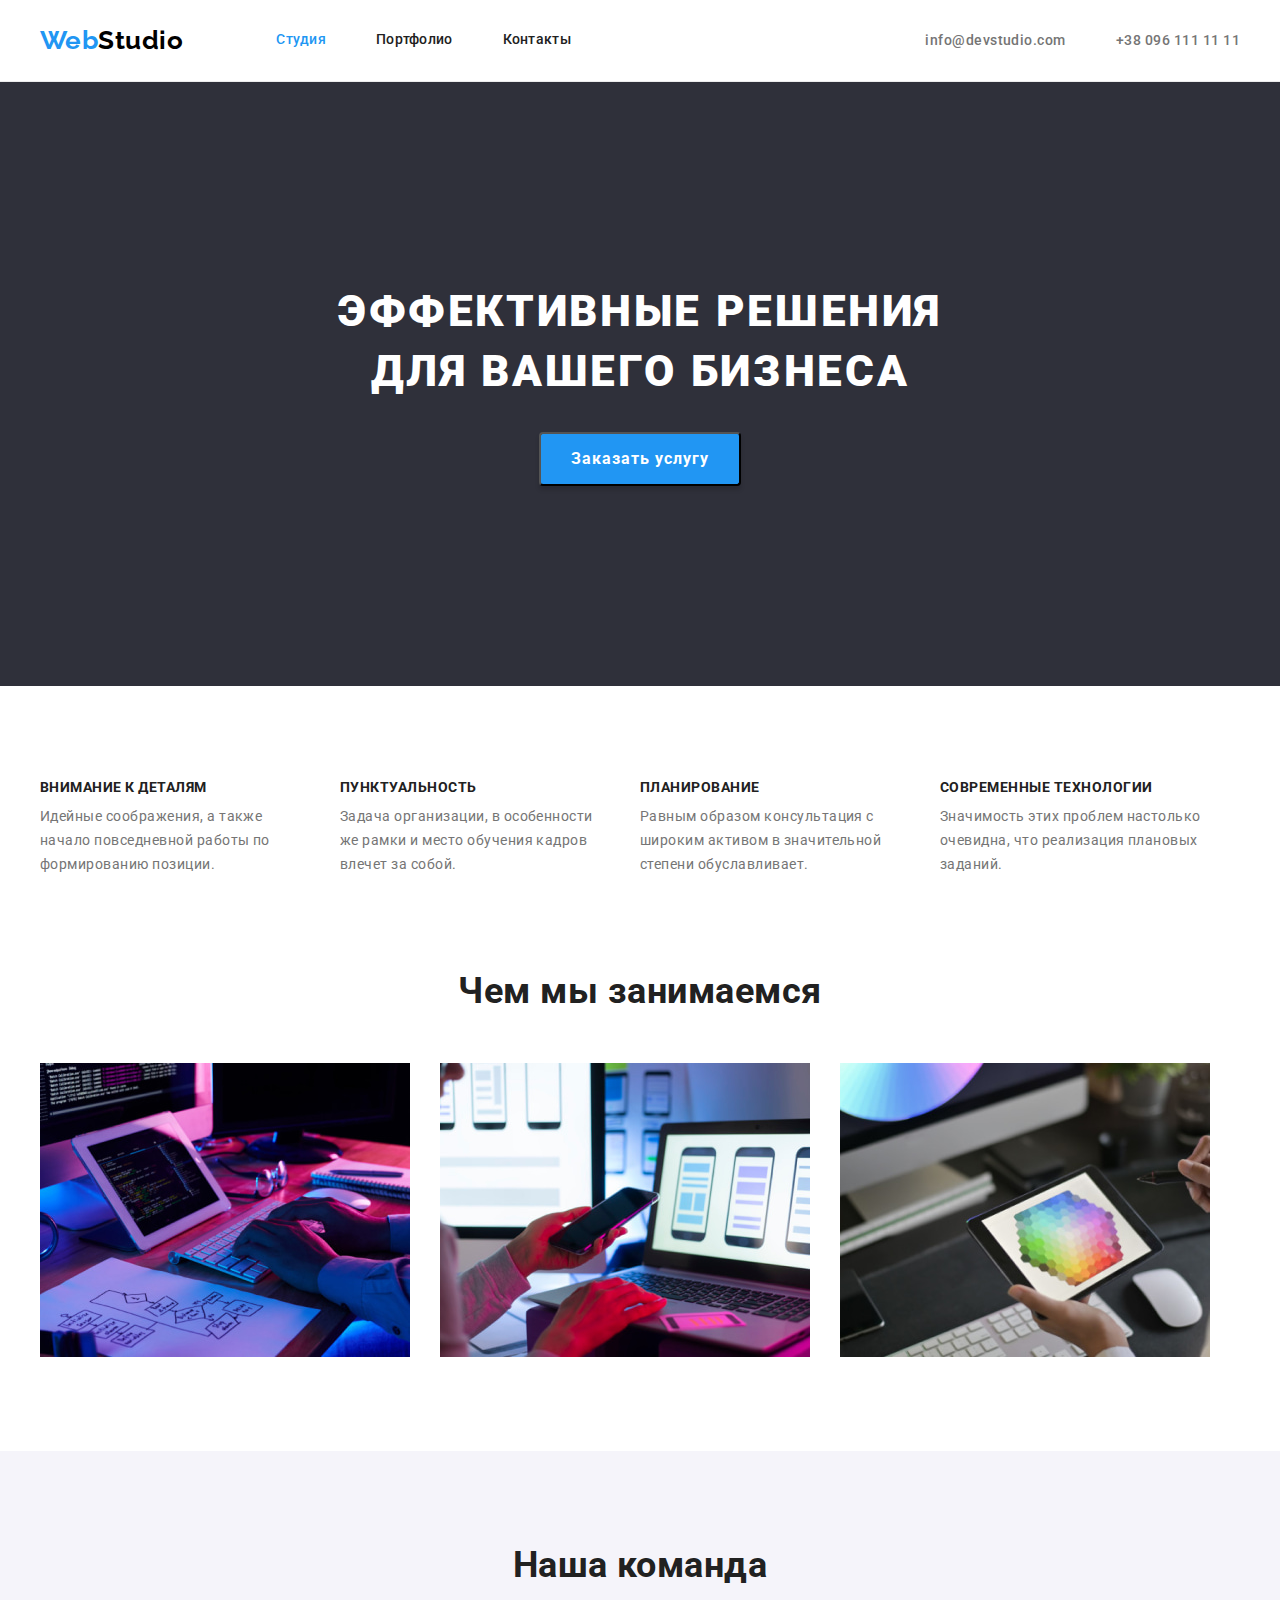
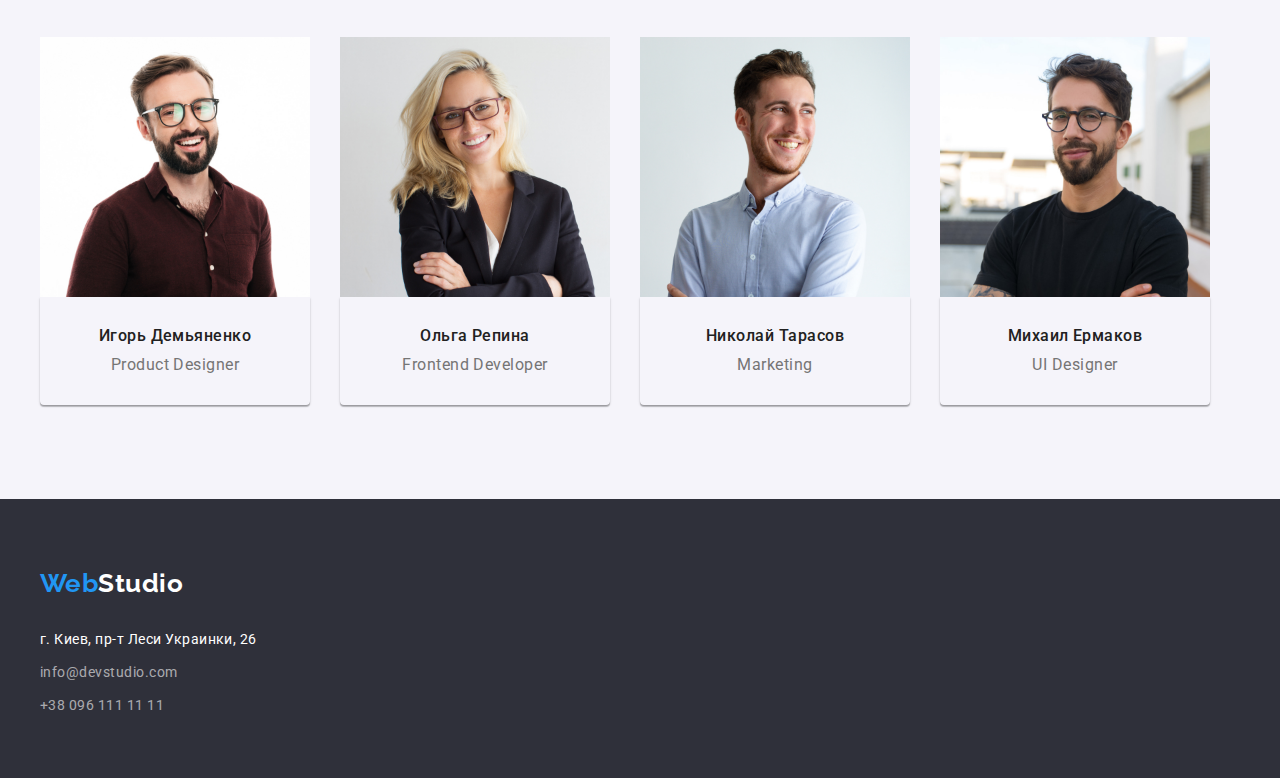
==== commit 8347e0e6: "правки от ментора" ====
--- a/index.html
+++ b/index.html
@@ -23,9 +23,9 @@
   <body>
     <header class="header">
       <div class="container content-header">
-        <a href="/index.html" lang="en" class="header-link link"
-          ><span class="logo">Web</span>Studio</a
-        >
+        <a href="/index.html" lang="en" class="header-link link">
+          <span class="logo">Web</span>Studio
+        </a>
         <nav class="nav">
           <ul class="main-nav list">
             <li class="nav-item">
--- a/css/main.css
+++ b/css/main.css
@@ -67,7 +67,7 @@
 .header {
   padding-top: 25px;
   padding-bottom: 25px;
-  border: 1px solid #ececec;
+  border-bottom: 1px solid #ececec;
 }
 .content-header {
   display: flex;
@@ -80,7 +80,7 @@
 
   font-weight: 700;
   font-size: 26px;
-  line-height: 1.92;
+  line-height: 1.19;
 
   margin-right: 93px;
 }
@@ -171,7 +171,7 @@
   color: var(--color-hero);
 
   margin: 0 auto 30px;
-  max-width: 696;
+  width: 696px;
 }
 
 .hero-btn {
@@ -205,6 +205,7 @@
 }
 .values-list {
   margin-right: 30px;
+  width: 270px;
 }
 .values-list:last-child {
   margin-right: 0;
@@ -340,25 +341,25 @@
   color: var(--secondary-color-text);
   background: var(--color-button-background);
   border-radius: 4px;
-}
-.button {
+  border: none;
   cursor: pointer;
-}
+  padding: 6px 22px;
+}
+
 .buttons {
   display: flex;
   justify-content: center;
-}
-.button {
-  padding: 6px 22px;
-  margin-bottom: 50px;
-}
+  margin-bottom: 54px;
+}
+
 .button-list {
   margin-right: 8px;
 }
 
 .button-list:last-child {
-  margin-right: 8px;
-}
+  margin-right: 0;
+}
+
 .buttons .button:hover,
 .buttons .button:focus {
   color: var(--acent-color-button-text);
@@ -371,7 +372,7 @@
   margin-left: -30px;
   margin-top: -30px;
 }
-.works > .work-item {
+.work-item {
   flex-basis: calc(100% / 3 - 30px);
   margin-left: 30px;
   margin-top: 30px;
@@ -384,9 +385,7 @@
   /* identical to box height, or 200% */
   letter-spacing: 0.06em;
 }
-.work-item {
-  border: 1px solid #eeeeee;
-}
+
 .work-item p {
   font-size: 16px;
   line-height: 1.87;
@@ -396,6 +395,9 @@
 
 .item-content {
   padding: 20px 24px;
+  border-right: 1px solid #eeeeee;
+  border-bottom: 1px solid #eeeeee;
+  border-left: 1px solid #eeeeee;
 }
 
 .item-content > h3 {
